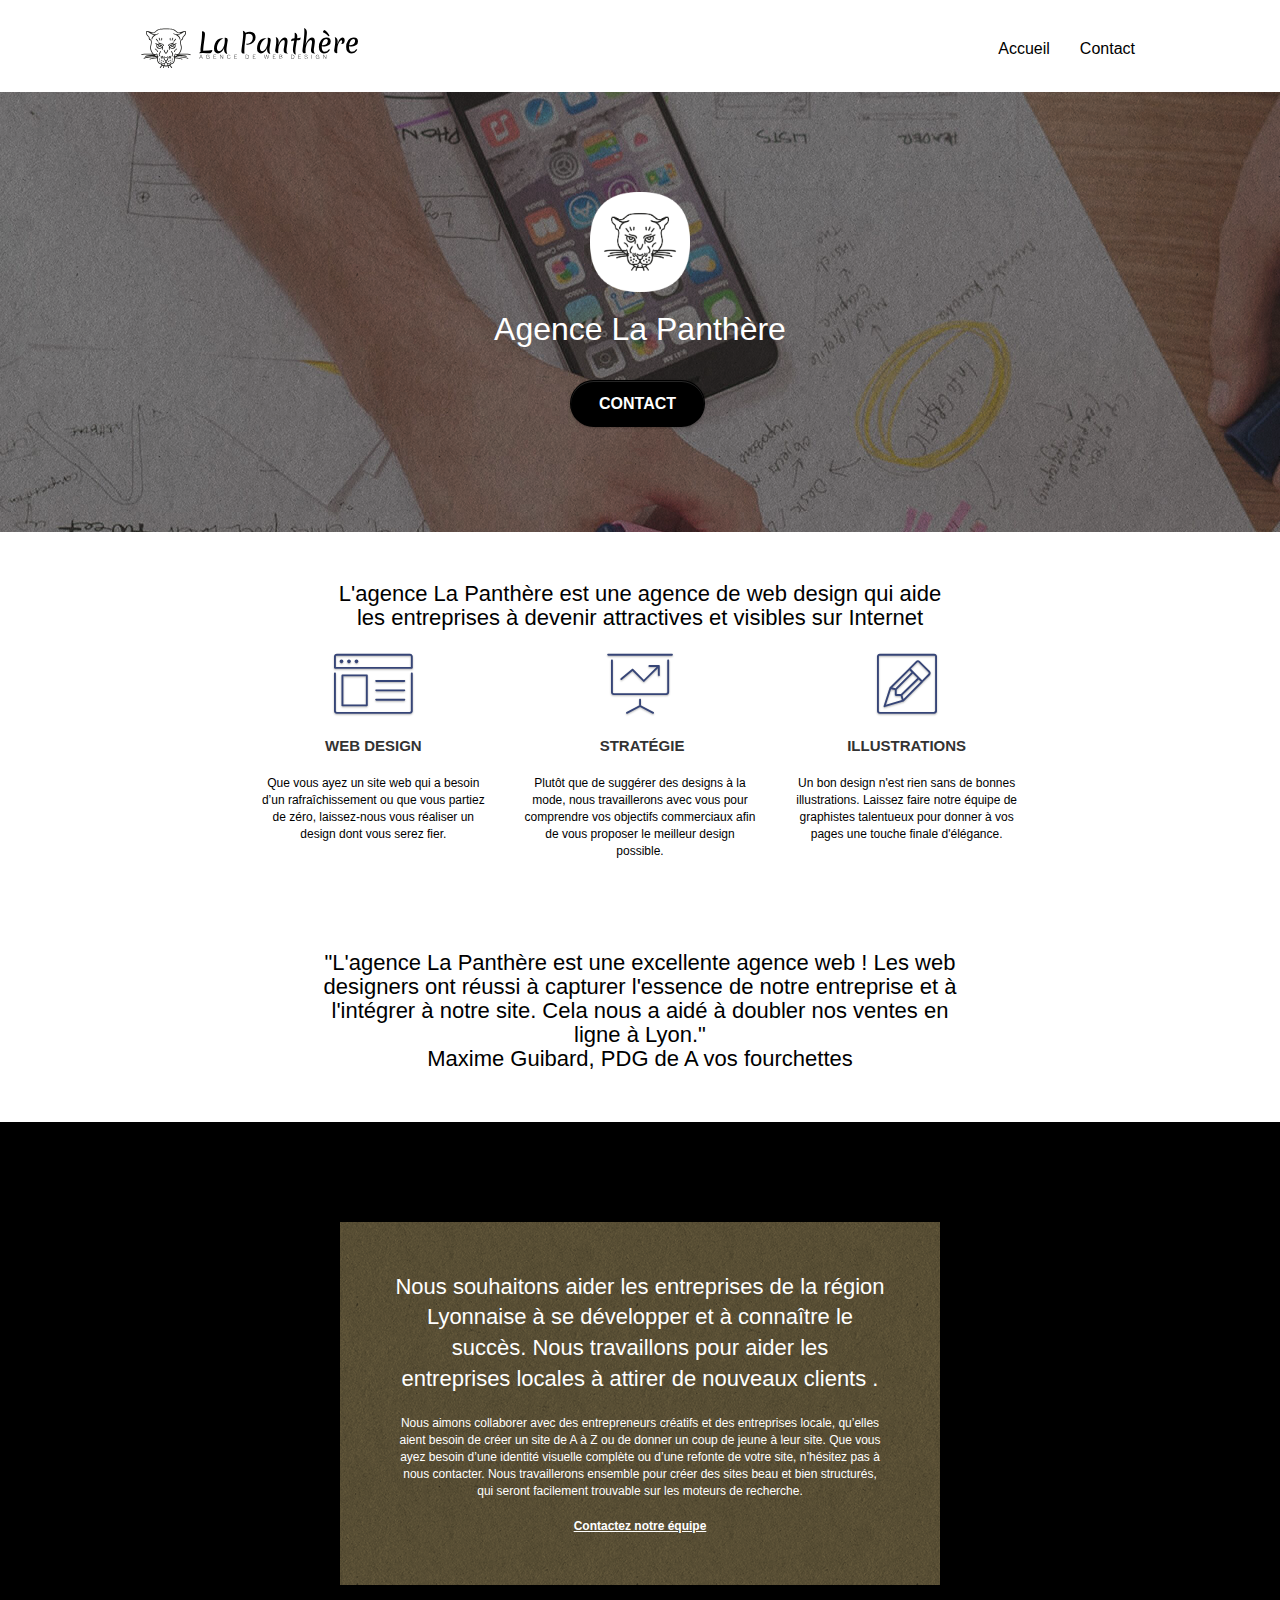
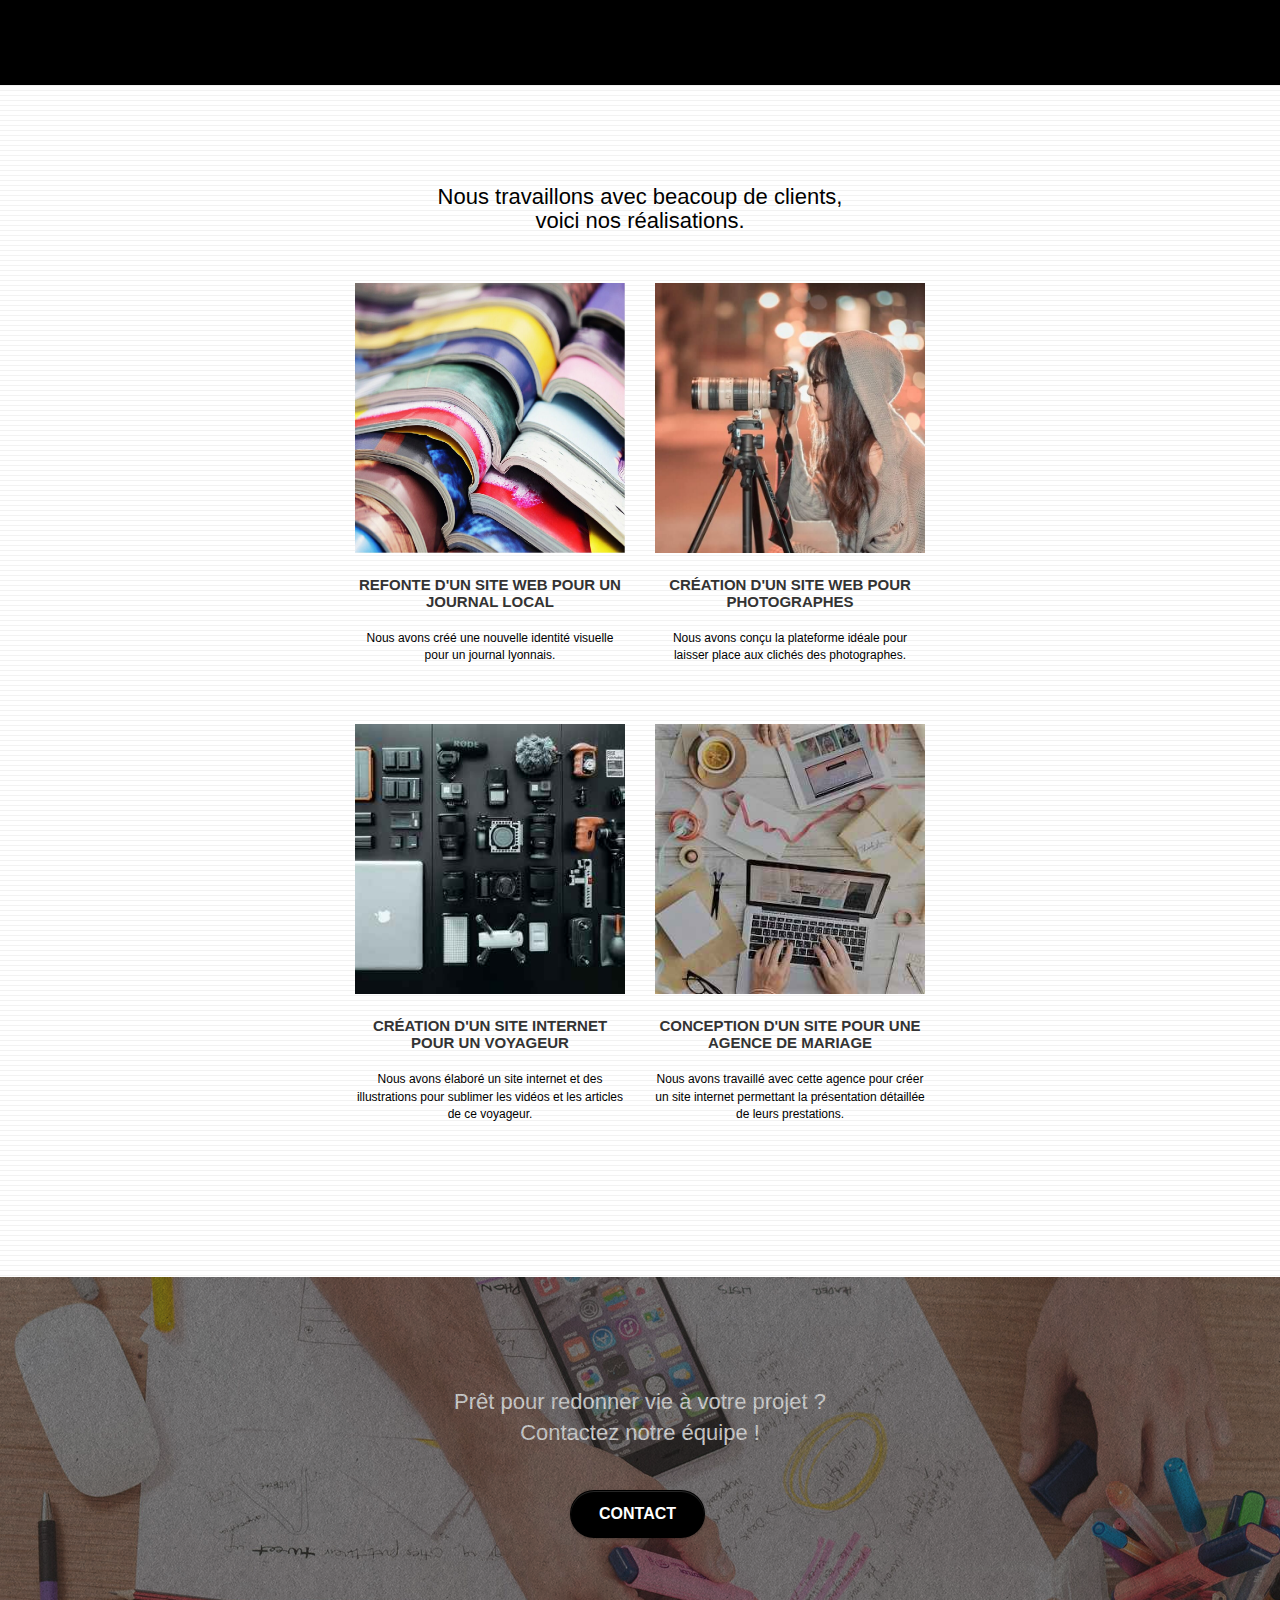
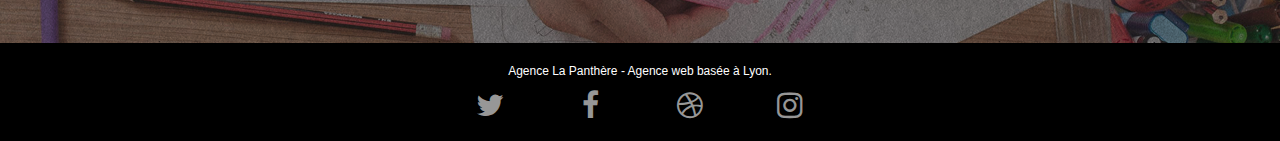
==== index.html @ aaa1455c "Modification - defer js" ====
<!doctype html>
<html lang="fr">
<head>
    <meta charset="utf-8">
    <meta name="description" content="Agence de web design destinée aux entreprises souhaitant améliorer leurs attractivités et visibilités sur internet">
    <meta name="viewport" content="width=device-width, initial-scale=1.0, viewport-fit=cover">
    <link rel="shortcut icon" type="image/png" href="favicon.jpg">
    
	<link rel="stylesheet" type="text/css" href="./css/bootstrap.css">
	<link rel="stylesheet" type="text/css" href="style.css">
	<link rel="stylesheet" type="text/css" href="./css/font-awesome.css">
	<link rel="stylesheet" type="text/css" href="./css/et-line.css">
	
    
	<script src="./js/jquery-2.1.0.js"></script>
	<script src="./js/bootstrap.js"></script>
	<script src="./js/blocs.js"></script>
	<script src="./js/jquery.touchSwipe.js" defer></script>
	<script src="./js/gmaps.js" defer></script>

    <title>La Panthère</title>

    
<!-- Analytics -->
 
<!-- Analytics END -->
    
</head>
<body>
<!-- Principal conteneur -->

    
<!-- bloc-0 -->
<header class="bloc bgc-white l-bloc" id="bloc-0">
	<div class="container bloc-sm">

		<nav class="navbar row">
			<div class="navbar-header">
				<a class="navbar-brand" href="index.html"><img src="img/agence-la-panthere-monochrome.svg" alt="Logo web design" height="40" /></a>
				<button id="nav-toggle" type="button" class="ui-navbar-toggle navbar-toggle" data-toggle="collapse" data-target=".navbar-1">
					<span class="sr-only">Toggle navigation</span>
					<span class="icon-bar"></span>
					<span class="icon-bar"></span>
					<span class="icon-bar"></span>
				</button>
			</div>
			<div class="collapse navbar-collapse navbar-1 special-dropdown-nav">
				<ul class="site-navigation nav navbar-nav">
					<li>
						<a href="index.html">Accueil</a>
					</li>
					<li>
					</li>
					<li>
						<a href="contact.html">Contact</a>
					</li>
				</ul>
			</div>
		</nav>
	</div>
</header>
<!-- bloc-0 END -->
<main>
<!-- bloc-1-presentation -->
<section class="bloc bgc-dark-slate-blue bg-banniere d-bloc bg-t-edge bloc-bg-texture texture-paper b-parallax" id="bloc-1-hero">
	<div class="container bloc-lg">
		<div class="row tight-width-whitespace">
			<div class="col-sm-12">
				<img src="img/img-compress/logo.png" class="center-block image-resize-mode" width="100" alt="Agence La Panthère, agence web, création logo, lyon" />
				<h1 class="text-center hero-bloc-text tc-white ">
					Agence La Panthère
				</h1>
				<div class="text-center">
					<a href="contact.html" class="btn btn-lg btn-clean btn-rd cta-hero btn-atomic-tangerine" id="cta-hero">Contact</a>
				</div>
			</div>
		</div>
	</div>
</section>
<!-- bloc-1-presentation END -->

<!-- bloc-2-services -->
<section class="bloc bgc-white l-bloc" id="bloc-2-services">
	<div class="container bloc-md">
		<div class="row">
			<div class="col-sm-12 text-center">
				<h2 class="h2--marge">L'agence La Panthère est une agence de web design qui aide<br>
									les entreprises à devenir attractives et visibles sur Internet</h2>
			</div>
		</div>
		<div class="row voffset-lg med-width-whitespace">
			<div class="col-sm-4">
				<div class="text-center">
					<span class="et-icon-browser sm-shadow icon-dark-slate-blue icons icon-lg"></span>
				</div>
				<h3 class="mg-md text-center">
					Web design
				</h3>
				<p class="text-center ">
					Que vous ayez un site web qui a besoin d&rsquo;un rafraîchissement ou que vous partiez de zéro, laissez-nous vous réaliser un design dont vous serez fier.
				</p>
			</div>
			<div class="col-sm-4">
				<div class="text-center">
					<span class="et-icon-presentation sm-shadow icon-dark-slate-blue icons icon-lg"></span>
				</div>
				<h3 class="mg-md text-center">
					&nbsp;Stratégie
				</h3>
				<p class="text-center ">
					Plutôt que de suggérer des designs à la mode, nous travaillerons avec vous pour comprendre vos objectifs commerciaux afin de vous proposer le meilleur design possible.<br>
				</p>
			</div>
			<div class="col-sm-4">
				<div class="text-center">
					<span class="et-icon-edit sm-shadow icon-dark-slate-blue icons icon-lg"></span>
				</div>
				<h3 class="mg-md text-center">
					Illustrations
				</h3>
				<p class="text-center ">
					Un bon design n'est rien sans de bonnes illustrations. Laissez faire notre équipe de graphistes talentueux pour donner à vos pages une touche finale d'élégance.
				</p>
			</div>
		</div>
		<div class="row voffset-lg voffset">
			<div class="col-xs-12 col-md-8 col-md-offset-2 text-center">
				<h2 class="h2--marge">"L'agence La Panthère est une excellente agence web ! Les web designers ont réussi à capturer l'essence de notre entreprise et à l'intégrer à notre site. Cela nous a aidé à doubler nos ventes en ligne à Lyon."<br><span class="span--color">Maxime Guibard, PDG de A vos fourchettes</span></h2>
			</div>
		</div>
	</div>
</section>
<!-- bloc-2-services END -->

<!-- bloc-3-what-i-do -->
<section class="bloc tc-white bgc-atomic-tangerine bg-presentation d-bloc bloc-bg-texture texture-paper b-parallax" id="bloc-3-what-i-do">
	<div class="container bloc-lg">
		<div class="row tight-width-whitespace black-background">
			<div class="col-sm-12">
				<h2 class="mg-md text-center tc-white">
					Nous souhaitons aider les entreprises de la région Lyonnaise à se développer et à connaître le succès. Nous travaillons pour aider les entreprises locales à attirer de nouveaux clients .<br>
				</h2>
				<p class="text-center white">
					Nous aimons collaborer avec des entrepreneurs créatifs et des entreprises locale, qu’elles aient besoin de créer un site de A à Z ou de donner un coup de jeune à leur site. Que vous ayez besoin d’une identité visuelle complète ou d’une refonte de votre site, n’hésitez pas à nous contacter. Nous travaillerons ensemble pour créer des sites beau et bien structurés, qui seront facilement trouvable sur les moteurs de recherche. <br><br><a class="ltc-white bold-link" href="contact.html">Contactez notre équipe</a><br>
				</p>
			</div>
		</div>
	</div>
</section>
<!-- bloc-3-what-i-do END -->

<!-- bloc-4-portfolio -->
<section class="bloc bgc-white bg-lines-h2-bg bg-repeat l-bloc" id="bloc-4-portfolio">
	<div class="container bloc-lg">
		<div class="row">
			<div class="col-sm-12 text-center">
				<h2 class="h2--marge">Nous travaillons avec beacoup de clients,<br> voici nos réalisations.</h2>
			</div>
		</div>
		<div class="row tight-width-whitespace portfolio-row">
			<div class="col-sm-6">
				<a href="#" data-lightbox="img/img-compress/1.jpg" data-gallery-id="gallery-1" data-caption="Refonte d'un site web pour un journal local" data-frame="snapshot-lb"><img src="img/img-compress/1.jpg" alt="refonte site web journal" class="img-responsive portfolio-thumb" /></a>
				<h3 class="mg-md text-center">
					Refonte d'un site web pour un journal local
				</h3>
				<p class="text-center">
					Nous avons créé une nouvelle identité visuelle pour un journal lyonnais.
				</p>
			</div>
			<div class="col-sm-6">
				<a href="#" data-lightbox="img/img-compress/2.jpg" data-gallery-id="gallery-1" data-caption="Création d'un site web pour photographes" data-frame="snapshot-lb"><img src="img/img-compress/2.jpg" class="img-responsive portfolio-thumb" alt="Création d'un site web pour photographes" /></a>
				<h3 class="mg-md text-center">
					Création d'un site web pour photographes
				</h3>
				<p class="text-center">
					Nous avons conçu la plateforme idéale pour laisser place aux clichés des photographes.
				</p>
			</div>
		</div>
		<div class="row tight-width-whitespace portfolio-row">
			<div class="col-sm-6">
				<a href="#" data-lightbox="img/img-compress/3.jpg" data-gallery-id="gallery-1" data-caption="Création d'un site internet pour un voyageur" data-frame="snapshot-lb"><img src="img/img-compress/3.jpg" class="img-responsive portfolio-thumb" alt="Création d'un site web pour voyageur"/></a>
				<h3 class="mg-md text-center">
					Création d'un site internet pour un voyageur
				</h3>
				<p class="text-center">
					Nous avons élaboré un site internet et des illustrations pour sublimer les vidéos et les articles de ce voyageur.
				</p>
			</div>
			<div class="col-sm-6">
				<a href="#" data-lightbox="img/img-compress/4.jpg" data-gallery-id="gallery-1" data-caption="Conception d'un site pour une agence de mariage" data-frame="snapshot-lb"><img src="img/img-compress/4.jpg" class="img-responsive portfolio-thumb" alt="Création d'un site web pour agence de mariage" /></a>
				<h3 class="mg-md text-center">
					Conception d'un site pour une agence de mariage
				</h3>
				<p class="text-center">
					Nous avons travaillé avec cette agence pour créer un site internet permettant la présentation détaillée de leurs prestations.
				</p>
			</div>
		</div>
	</div>
</section>
<!-- bloc-4-portfolio END -->

<!-- bloc-5-cta -->
<section class="bloc bgc-dark-slate-blue bg-banniere d-bloc bloc-bg-texture texture-paper" id="bloc-5-cta">
	<div class="container bloc-lg">
		<div class="row">
			<h2 class="mg-md text-center tc-white">
				Prêt pour redonner vie à votre projet ?<br>Contactez notre équipe !
			</h2>
			<div class="col-sm-12 text-center">
				<a href="contact.html" class="btn btn-atomic-tangerine btn-clean btn-rd btn-lg cta-hero">Contact</a>
			</div>
		</div>
	</div>
</section>
<!-- bloc-5-cta END -->
</main>
<!-- Footer - bloc-8 -->
<footer class="bloc bgc-atomic-tangerine d-bloc" id="bloc-8">
	<div class="container bloc-sm">
		<div class="row">
			<div class="col-sm-12">
				<p class="text-center white">
					Agence La Panthère - Agence web basée à Lyon.<br>
				</p>
				<div class="row row-no-gutters social">
					<div class="col-sm-3">
						<div class="text-center">
							<a class="social" href="index.html" title="Lien Twitter"><span class="fa fa-twitter icon-md"></span></a>
						</div>
					</div>
					<div class="col-sm-3">
						<div class="text-center">
							<a class="social" href="index.html" title="Lien Facebook"><span class="fa fa-facebook icon-md"></span></a>
						</div>
					</div>
					<div class="col-sm-3">
						<div class="text-center">
							<a class="social" href="index.html" title="Lien Sport"><span class="fa fa-dribbble icon-md"></span></a>
						</div>
					</div>
					<div class="col-sm-3">
						<div class="text-center">
							<a class="social" href="index.html" title="Lien Instagram"><span class="fa fa-instagram icon-md"></span></a>
						</div>
					</div>
				</div>
			</div>
		</div>
	</div>
</footer>
<!-- Footer - bloc-8 END -->


<!-- Principal conteneur END -->
    

</body>
</html>
---- style.css ----
body {
    margin: 0;
    padding: 0;
    background: #FFF;
    overflow-x: hidden;
    -webkit-font-smoothing: antialiased;
    -moz-osx-font-smoothing: grayscale;
}

a,
button {
    transition: all .3s ease-in-out;
    outline: none!important;
}

a:hover {
    text-decoration: none;
    cursor: pointer;
}

#page-loading-blocs-notifaction {
    position: fixed;
    top: 0;
    bottom: 0;
    width: 100%;
    z-index: 100000;
    background: #FFFFFF url("img/pageload-spinner.gif") no-repeat center center;
}

.bloc {
    width: 100%;
    clear: both;
    background: 50% 50% no-repeat;
    padding: 0 50px;
    -webkit-background-size: cover;
    -moz-background-size: cover;
    -o-background-size: cover;
    background-size: cover;
    position: relative;
}

.bloc .container {
    padding-left: 0;
    padding-right: 0;
}

.bloc-lg {
    padding: 100px 50px;
}

.bloc-md {
    padding: 50px;
}

.bloc-sm {
    padding: 20px 50px;
}

.bg-center,
.bg-l-edge,
.bg-r-edge,
.bg-t-edge,
.bg-b-edge,
.bg-tl-edge,
.bg-bl-edge,
.bg-tr-edge,
.bg-br-edge,
.bg-repeat {
    -webkit-background-size: auto!important;
    -moz-background-size: auto!important;
    -o-background-size: auto!important;
    background-size: auto!important;
}

.bg-repeat {
    background: repeat;
}

.bg-t-edge {
    background: top no-repeat;
}

.bloc-bg-texture::before {
    content: "";
    background-size: 2px 2px;
    position: absolute;
    top: 0;
    bottom: 0;
    left: 0;
    right: 0;
}

.texture-paper::before {
    background: url("img/texture-paper.png");
    background-size: 280px 280px;
}

.b-parallax {
    background-attachment: fixed;
}

.d-bloc {
    color: rgba(255, 255, 255, .7);
}

.d-bloc button:hover {
    color: rgba(255, 255, 255, .9);
}

.d-bloc .icon-round,
.d-bloc .icon-square,
.d-bloc .icon-rounded,
.d-bloc .icon-semi-rounded-a,
.d-bloc .icon-semi-rounded-b {
    border-color: rgba(255, 255, 255, .9);
}

.d-bloc .divider-h span {
    border-color: rgba(255, 255, 255, .2);
}

.d-bloc .a-btn,
.d-bloc .navbar a,
.d-bloc .navbar-brand,
.d-bloc a .icon-sm,
.d-bloc a .icon-md,
.d-bloc a .icon-lg,
.d-bloc a .icon-xl,
.d-bloc h1 a,
.d-bloc h2 a,
.d-bloc h3 a,
.d-bloc h4 a,
.d-bloc h5 a,
.d-bloc h6 a,
.d-bloc p a {
    color: rgba(255, 255, 255, .6);
}

.d-bloc .a-btn:hover,
.d-bloc .navbar a:hover,
.d-bloc .navbar-brand:hover,
.d-bloc a:hover .icon-sm,
.d-bloc a:hover .icon-md,
.d-bloc a:hover .icon-lg,
.d-bloc a:hover .icon-xl,
.d-bloc h1 a:hover,
.d-bloc h2 a:hover,
.d-bloc h3 a:hover,
.d-bloc h4 a:hover,
.d-bloc h5 a:hover,
.d-bloc h6 a:hover,
.d-bloc p a:hover {
    color: rgba(255, 255, 255, 1);
}

.d-bloc .navbar-toggle .icon-bar {
    background: rgba(255, 255, 255, 1);
}

.d-bloc .btn-wire,
.d-bloc .btn-wire:hover {
    color: rgba(255, 255, 255, 1);
    border-color: rgba(255, 255, 255, 1);
}

.d-bloc .panel {
    color: rgba(0, 0, 0, .5);
}

.d-bloc .panel button:hover {
    color: rgba(0, 0, 0, .7);
}

.d-bloc .panel icon {
    border-color: rgba(0, 0, 0, .7);
}

.d-bloc .panel .divider-h span {
    border-color: rgba(0, 0, 0, .1);
}

.d-bloc .panel .a-btn {
    color: rgba(0, 0, 0, .6);
}

.d-bloc .panel .a-btn:hover {
    color: rgba(0, 0, 0, 1);
}

.d-bloc .panel .btn-wire,
.d-bloc .panel .btn-wire:hover {
    color: rgba(0, 0, 0, .7);
    border-color: rgba(0, 0, 0, .3);
}

.d-bloc .panel,
.l-bloc {
    color: rgba(0, 0, 0, .5);
}

.d-bloc .panel button:hover,
.l-bloc button:hover {
    color: rgba(0, 0, 0, .7);
}

.l-bloc .icon-round,
.l-bloc .icon-square,
.l-bloc .icon-rounded,
.l-bloc .icon-semi-rounded-a,
.l-bloc .icon-semi-rounded-b {
    border-color: rgba(0, 0, 0, .7);
}

.d-bloc .panel .divider-h span,
.l-bloc .divider-h span {
    border-color: rgba(0, 0, 0, .1);
}

.d-bloc .panel .a-btn,
.l-bloc .a-btn,
.l-bloc .navbar a,
.l-bloc .navbar-brand,
.l-bloc a .icon-sm,
.l-bloc a .icon-md,
.l-bloc a .icon-lg,
.l-bloc a .icon-xl,
.l-bloc h1 a,
.l-bloc h2 a,
.l-bloc h3 a,
.l-bloc h4 a,
.l-bloc h5 a,
.l-bloc h6 a,
.l-bloc p a {
    color: rgba(0, 0, 0, .6);
}

.d-bloc .panel .a-btn:hover,
.l-bloc .a-btn:hover,
.l-bloc .navbar a:hover,
.l-bloc .navbar-brand:hover,
.l-bloc a:hover .icon-sm,
.l-bloc a:hover .icon-md,
.l-bloc a:hover .icon-lg,
.l-bloc a:hover .icon-xl,
.l-bloc h1 a:hover,
.l-bloc h2 a:hover,
.l-bloc h3 a:hover,
.l-bloc h4 a:hover,
.l-bloc h5 a:hover,
.l-bloc h6 a:hover,
.l-bloc p a:hover {
    color: rgba(0, 0, 0, 1);
}

.l-bloc .navbar-toggle .icon-bar {
    color: rgba(0, 0, 0, .6);
}

.d-bloc .panel .btn-wire,
.d-bloc .panel .btn-wire:hover,
.l-bloc .btn-wire,
.l-bloc .btn-wire:hover {
    color: rgba(0, 0, 0, .7);
    border-color: rgba(0, 0, 0, .3);
}

.voffset {
    margin-top: 30px;
}

.voffset-lg {
    margin-top: 80px;
}

.row-no-gutters {
    margin-right: 0;
    margin-left: 0;
}

.row.row-no-gutters > [class^="col-"],
.row.row-no-gutters > [class*=" col-"] {
    padding-right: 0;
    padding-left: 0;
}

#bloc-1-hero h1 {
    font-size: 32px;
}

.navbar {
    margin-bottom: 0;
    z-index: 1;
}

.navbar-brand {
    height: auto;
    padding: 3px 15px;
    font-size: 25px;
    font-weight: normal;
    font-weight: 600;
    line-height: 44px;
}

.navbar-brand img {
    max-height: 200px;
    margin: 0 5px 0 0;
    display: inline;
}

.navbar-brand img[src$=svg] {
    min-width: 100px;
}

.nav-center .navbar-brand img {
    margin: 0;
}

.navbar .nav {
    padding-top: 2px;
    margin-right: -16px;
    float: right;
    z-index: 1;
}

.nav > li {
    float: left;
    margin-top: 4px;
    font-size: 16px;
}

.navbar-nav .open .dropdown-menu > li > a {
    text-align: inherit;
}

.nav > li a:hover,
.nav > li a:focus {
    background: transparent;
}

.navbar-toggle {
    margin: 10px 10px 0 0;
    border: 0px;
}

.navbar-toggle:hover {
    background: transparent!important;
}

.navbar-toggle .icon-bar {
    background-color: rgba(0, 0, 0, .5);
    width: 26px;
}

.nav-invert .navbar .nav {
    float: left;
}

.nav-invert .navbar-header,
.nav-invert .navbar-brand {
    float: right;
    position: relative;
    z-index: 2;
}

@media (min-width: 768px) {
    .site-navigation {
        position: absolute;
        top: 50%;
        right: 20px;
        transform: translate(0, -50%);
        -webkit-transform: translateY(-50%);
    }
    .nav > li .dropdown-menu a,
    .nav > li .dropdown-menu a:hover {
        color: #484848;
    }
    .nav-invert .site-navigation {
        left: 0;
        right: 0;
    }
    .nav-center {
        text-align: center;
    }
    .nav-center .navbar-header {
        width: 100%;
    }
    .nav-center .navbar-header,
    .nav-center .navbar-brand,
    .nav-center .nav > li {
        float: none;
        display: inline-block;
    }
    .nav-center .site-navigation {
        position: relative;
        width: 100%;
        right: 0;
        margin-right: 0px;
        margin-top: 20px;
    }
    .nav-center.mini-nav .navbar-toggle {
        float: none;
        margin: 10px auto 0;
    }
}

.nav > li > .dropdown a {
    background: none!important;
    display: block;
    padding: 14px 15px;
}

nav .caret {
    margin: 0 5px;
}

.dropdown-menu .dropdown-menu {
    top: -8px;
    left: 100%;
}

.dropdown-menu .dropmenu-flow-right {
    top: 100%;
    left: 0;
    margin-left: -1px;
    border-top-left-radius: 0;
    border-top-right-radius: 0;
}

.dropdown-menu .dropdown span {
    border: 4px solid black;
    border-top-color: transparent;
    border-right-color: transparent;
    border-bottom-color: transparent;
    margin: 6px -5px 0 0!important;
    float: right;
}

.mg-md {
    margin-top: 10px;
    margin-bottom: 20px;
}

.mg-lg {
    margin-top: 10px;
    margin-bottom: 40px;
}

.btn {
    margin: 0 5px 5px 0;
}

.btn.pull-right {
    margin: 0 0 5px 5px;
}

.btn-d,
.btn-d:hover,
.btn-d:focus {
    color: #FFF;
    background: rgba(0, 0, 0, .3);
}

button {
    outline: none!important;
}

.btn-rd {
    border-radius: 40px;
}

.btn-clean {
    border: 1px solid rgba(0, 0, 0, .08);
    border-bottom-color: rgba(0, 0, 0, .1);
    text-shadow: 0 1px 0 rgba(0, 0, 1, .1);
    box-shadow: 0 1px 3px rgba(0, 0, 1, .25), inset 0 1px 0 0 rgba(255, 255, 255, .15);
}

.icon-md {
    font-size: 30px!important;
}

.icon-lg {
    font-size: 60px!important;
}

.sm-shadow {
    text-shadow: 0 1px 2px rgba(0, 0, 0, .3);
}

.panel-sq,
.panel-sq .panel-heading,
.panel-sq .panel-footer {
    border-radius: 0;
}

.panel-rd {
    border-radius: 30px;
}

.panel-rd .panel-heading {
    border-radius: 29px 29px 0 0;
}

.panel-rd .panel-footer {
    border-radius: 0 0 29px 29px;
}

.form-control {
    border-color: rgba(0, 0, 0, .1);
    box-shadow: none;
}

.scrollToTop {
    width: 40px;
    height: 40px;
    position: fixed;
    bottom: 20px;
    right: 20px;
    opacity: 0;
    z-index: 500;
    transition: all .3s ease-in-out;
}

.scrollToTop span {
    margin-top: 6px;
}

.showScrollTop {
    font-size: 14px;
    opacity: 1;
}

a[data-lightbox] {
    position: relative;
    display: block;
    text-align: center;
}

a[data-lightbox]:hover::before {
    content: "+";
    font-family: "HelveticaNeue-Light", "Helvetica Neue Light", "Helvetica Neue", Helvetica, Arial;
    font-size: 32px;
    width: 50px;
    height: 50px;
    margin-left: -25px;
    border-radius: 50%;
    background: rgba(0, 0, 0, .6);
    color: #FFF;
    font-weight: 100;
    z-index: 1;
    position: absolute;
    top: 50%;
    transform: translateY(-50%);
    -webkit-transform: translateY(-50%);
}

a[data-lightbox]:hover img {
    opacity: 0.6;
    -webkit-animation-fill-mode: none;
    animation-fill-mode: none;
}

#lightbox-modal {
    display: flex;
    align-items: center;
}

#lightbox-modal .modal-dialog {
    width: 90%;
    max-width: 900px;
    margin: 0 auto 0;
}

#lightbox-modal .modal-dialog img {
    max-height: 90vh;
    margin: 0 auto;
}

.lightbox-caption {
    padding: 20px;
    color: #FFF;
    background: rgba(0, 0, 0, .5);
    position: absolute;
    left: 15px;
    right: 15px;
    bottom: 5px;
}

.close-lightbox {
    color: #FFF;
    font-size: 30px;
    position: absolute;
    top: 20px;
    right: 20px;
    z-index: 20;
    background: rgba(0, 0, 0, .5);
    border: none;
    line-height: 30px;
    padding: 0 9px 5px;
    opacity: 0.3;
}

.close-lightbox:hover,
.next-lightbox:hover,
.prev-lightbox:hover {
    opacity: 1.0;
    color: #FFF;
}

.next-lightbox,
.prev-lightbox {
    font-size: 20px;
    color: rgba(255, 255, 255, .9);
    background: rgba(0, 0, 0, .5);
    transition: all .2s ease-in-out;
    position: absolute;
    top: 45%;
    z-index: 1;
    opacity: 0.4;
}

.next-lightbox {
    padding: 6px 8px 1px 13px;
    right: 25px;
}

.prev-lightbox {
    padding: 6px 13px 1px 10px;
    left: 25px;
}

.snapshot-lb .modal-body {
    padding-bottom: 45px;
}

.snapshot-lb .lightbox-caption {
    padding: 0;
    color: rgba(0, 0, 0, .5);
    background: none;
}

h1,
h2,
h3,
h4,
h5,
h6,
p,
label,
.btn,
a {
    font-family: "helvetica";
    font-weight: 400;
    color: black !important;
}

.container {
    max-width: 1000px;
}

.hero-bloc-text {
    font-size: 38px;
}

.hero-bloc-text-sub {
    font-size: 36px;
}

.statement-bloc-text {
    line-height: 26px;
    font-style: italic;
    font-size: 20px;
    text-align: center;
    font-weight: lighter;
    max-width: 520px;
    margin: auto auto auto auto;
}

p {
    font-size: 12px;
}

.tight-width-whitespace {
    max-width: 600px;
    margin: auto auto auto auto;
}

.h1 {
    font-size: 20px;
    font-family: "Open Sans";
}

.cta-hero {
    margin-top: 22px;
    color: #FFFFFF!important;
    text-transform: uppercase;
    padding: 12px 28px 12px 28px;
    font-size: 16px;
    font-weight: 700;
}

.social{
    max-width: 400px;
    margin: auto auto auto auto;

}
h2 {
    font-size: 22px;
    line-height: 1.4em;
}

h3 {
    font-size: 15px;
    text-transform: uppercase;
    font-weight: 700;
    color: #333333!important;
}

.med-width-whitespace {
    max-width: 800px;
    margin: auto auto auto auto;
    box-shadow: 0px 0px 0px #000000;
}

h1 {
    color: #333333!important;
}

h4 {
    color: #333333!important;
}

.icons {
    margin-bottom: 14px;
    margin-top: 24px;
}

.white {
    color: #FFFFFF!important;
}

.portfolio-thumb {
    margin-bottom: 24px;
    width: 100%;
}

.portfolio-row {
    margin-bottom: 44px;
    margin-top: 50px;
}

.avatar {
    box-shadow: 0px 4px 9px rgba(0, 0, 0, 0.3);
}

.black-background {
    background-color: rgba(165, 147, 99, 0.7);
    padding: 40px 40px 40px 40px;
}

.bold-link {
    font-weight: 900;
    text-decoration: underline!important;
}

.bgc-white {
    background-color: #FFFFFF;
}

.bgc-dark-slate-blue {
    background-color: #364577;
}

.bgc-atomic-tangerine {
    background-color: #000000;
}

.tc-white {
    color: #FFFFFF !important;
}

.btn-atomic-tangerine {
    background: #000000;
    color: #FFFFFF!important;
}

.btn-atomic-tangerine:hover {
    background: #444444!important;
    color: #FFFFFF!important;
}

.ltc-white {
    color: #FFFFFF!important;
}

.ltc-white:hover {
    color: #cccccc!important;
}

.ltc-atomic-tangerine {
    color: #F3976C!important;
}

.ltc-atomic-tangerine:hover {
    color: #c27956!important;
}

.icon-dark-slate-blue {
    color: #364577!important;
    border-color: #364577!important;
}

.bg-dots-bg {
    background-image: url("img/img-compress/dots-bg.png");
}

.bg-lines-h2-bg {
    background-image: url("img/img-compress/lines-h2-bg.png");
}

.bg-banniere {
    background-image: url("img/img-compress/agence-la-panthere.jpg");
}

.bg-presentation {
    background-image: url("img/img-compress/image-de-presentation.jpg");
}
/*modif*/
.h2--marge{
    
    margin: auto;
    line-height: 1.1em;
}
.keywords-white{
    color:#cccccc;
    font-size:1px;
}
.keywords-orange{
    color:#F3976C;
}

@media (max-width: 1024px) {
    .bloc {
        padding-left: 20px;
        padding-right: 20px;
    }
    .bloc.full-width-bloc,
    .bloc-tile-2.full-width-bloc .container,
    .bloc-tile-3.full-width-bloc .container,
    .bloc-tile-4.full-width-bloc .container {
        padding-left: 0;
        padding-right: 0;
    }
}

@media (max-width: 992px) and (min-width: 768px) {
    .navbar .nav {
        max-width: 80%
    }
    .nav-center.navbar .nav {
        max-width: 100%
    }
}

@media only screen and (min-device-width: 768px) and (max-device-width: 1024px) and (orientation: landscape) {
    .b-parallax {
        background-attachment: scroll;
    }
}

@media only screen and (min-device-width: 1024px) and (max-device-width: 1366px) and (-webkit-min-device-pixel-ratio: 1.5) {
    .b-parallax {
        background-attachment: scroll;
    }
}

@media (max-width: 991px) {
    .container {
        width: 100%;
    }
    .b-parallax {
        background-attachment: scroll;
    }
    header,footer,main,
    #hero-bloc {
        overflow-x: hidden;
        position: relative;
    }
    .bloc {
        padding-left: constant(safe-area-inset-left);
        padding-right: constant(safe-area-inset-right);
    }
    .bloc-group,
    .bloc-group .bloc {
        display: block;
        width: 100%;
    }
    .bloc-fill-screen .fill-bloc-top-edge,
    .bloc-fill-screen .fill-bloc-bottom-edge {
        padding: 0 20px;
        padding-left: constant(safe-area-inset-left);
        padding-right: constant(safe-area-inset-right);
    }
}

@media (max-width: 767px) {
    header,footer,main {
        overflow-x: hidden;
        position: relative;
    }
    h1,
    h2,
    h3,
    h4,
    h5,
    h6,
    p,
    #disqus_thread {
        padding-left: 10px!important;
        padding-right: 10px!important;
    }
    .b-parallax {
        background-attachment: scroll;
    }
    .navbar .nav {
        padding-top: 0;
        border-top: 1px solid rgba(0, 0, 0, .2);
        float: none!important;
    }
    .navbar.row {
        margin-left: 0;
        margin-right: 0;
    }
    .site-navigation {
        position: inherit;
        transform: none;
        -webkit-transform: none;
        -ms-transform: none;
    }
    .nav > li {
        margin-top: 0;
        border-bottom: 1px solid rgba(0, 0, 0, .1);
        background: rgba(0, 0, 0, .05);
        text-align: left;
        padding-left: 15px;
        width: 100%;
    }
    .nav > li:hover {
        background: rgba(0, 0, 0, .08);
    }
    .dropdown .dropdown a .caret {
        float: none;
        margin: 5px 0 0 10px!important;
        border: 4px solid black;
        border-bottom-color: transparent;
        border-right-color: transparent;
        border-left-color: transparent;
    }
    #hero-bloc .navbar .nav {
        background: rgba(0, 0, 0, .8);
    }
    #hero-bloc .navbar .nav a {
        color: rgba(255, 255, 255, .6);
    }
    .hero {
        padding: 50px 0;
    }
    .hero-nav {
        left: -1px;
        right: -1px;
    }
    .navbar-collapse {
        padding: 0;
        overflow-x: hidden;
        -webkit-box-shadow: none;
        box-shadow: none;
    }
    .navbar-brand img {
        max-height: 40px;
        width: auto;
    }
    .nav-invert .navbar-header {
        float: none;
        width: 100%;
    }
    .nav-invert .navbar-toggle {
        float: left;
        margin-left: 10px;
    }
    .bloc {
        padding-left: 0;
        padding-right: 0;
    }
    .bloc-xxl,
    .bloc-xl,
    .bloc-lg {
        padding: 40px 0;
    }
    .bloc-sm,
    .bloc-md {
        padding-left: 0;
        padding-right: 0;
    }
    .bloc-tile-2 .container,
    .bloc-tile-3 .container,
    .bloc-tile-4 .container,
    .bloc-fill-screen .fill-bloc-top-edge,
    .bloc-fill-screen .fill-bloc-bottom-edge {
        padding-left: 0;
        padding-right: 0;
    }
    .a-block {
        padding: 0 10px;
    }
    .btn-dwn {
        display: none;
    }
    .voffset {
        margin-top: 5px;
    }
    .voffset-md {
        margin-top: 20px;
    }
    .voffset-lg {
        margin-top: 30px;
    }
    form {
        padding: 5px;
    }
    .close-lightbox {
        display: inline-block;
    }
    .blocsapp-device-iphone5 {
        background-size: 216px 425px;
        padding-top: 60px;
        width: 216px;
        height: 425px;
    }
    .blocsapp-device-iphone5 img {
        width: 180px;
        height: 320px;
    }
    .h2--marge{
        margin-left: 10%;
        margin-right: 10%;
    }
}

@media (max-width: 400px) {
    .bloc {
        padding-left: 0;
        padding-right: 0;
    }
}

@media (max-width: 767px) {
    .bloc-mob-center-text {
        text-align: center;
    }
    .h2--marge{
        margin-left: 2.5%;
        margin-right: 2.5%;
    }
}
---- css/et-line.css ----
@font-face {
    font-family: et-line;
    src: url(../fonts/et-line.eot);
    src: url(../fonts/et-line.eot?#iefix) format('embedded-opentype'), url(../fonts/et-line.woff) format('woff'), url(../fonts/et-line.ttf) format('truetype'), url(../fonts/et-line.svg#et-line) format('svg');
    font-weight: 400;
    font-style: normal
}

.et-icon-adjustments,
.et-icon-alarmclock,
.et-icon-anchor,
.et-icon-aperture,
.et-icon-attachment,
.et-icon-bargraph,
.et-icon-basket,
.et-icon-beaker,
.et-icon-bike,
.et-icon-book-open,
.et-icon-briefcase,
.et-icon-browser,
.et-icon-calendar,
.et-icon-camera,
.et-icon-caution,
.et-icon-chat,
.et-icon-circle-compass,
.et-icon-clipboard,
.et-icon-clock,
.et-icon-cloud,
.et-icon-compass,
.et-icon-desktop,
.et-icon-dial,
.et-icon-document,
.et-icon-documents,
.et-icon-download,
.et-icon-dribbble,
.et-icon-edit,
.et-icon-envelope,
.et-icon-expand,
.et-icon-facebook,
.et-icon-flag,
.et-icon-focus,
.et-icon-gears,
.et-icon-genius,
.et-icon-gift,
.et-icon-global,
.et-icon-globe,
.et-icon-googleplus,
.et-icon-grid,
.et-icon-happy,
.et-icon-hazardous,
.et-icon-heart,
.et-icon-hotairballoon,
.et-icon-hourglass,
.et-icon-key,
.et-icon-laptop,
.et-icon-layers,
.et-icon-lifesaver,
.et-icon-lightbulb,
.et-icon-linegraph,
.et-icon-linkedin,
.et-icon-lock,
.et-icon-magnifying-glass,
.et-icon-map,
.et-icon-map-pin,
.et-icon-megaphone,
.et-icon-mic,
.et-icon-mobile,
.et-icon-newspaper,
.et-icon-notebook,
.et-icon-paintbrush,
.et-icon-paperclip,
.et-icon-pencil,
.et-icon-phone,
.et-icon-picture,
.et-icon-pictures,
.et-icon-piechart,
.et-icon-presentation,
.et-icon-pricetags,
.et-icon-printer,
.et-icon-profile-female,
.et-icon-profile-male,
.et-icon-puzzle,
.et-icon-quote,
.et-icon-recycle,
.et-icon-refresh,
.et-icon-ribbon,
.et-icon-rss,
.et-icon-sad,
.et-icon-scissors,
.et-icon-scope,
.et-icon-search,
.et-icon-shield,
.et-icon-speedometer,
.et-icon-strategy,
.et-icon-streetsign,
.et-icon-tablet,
.et-icon-target,
.et-icon-telescope,
.et-icon-toolbox,
.et-icon-tools,
.et-icon-tools-2,
.et-icon-trophy,
.et-icon-tumblr,
.et-icon-twitter,
.et-icon-upload,
.et-icon-video,
.et-icon-wallet,
.et-icon-wine {
    font-family: et-line;
    speak: none;
    font-style: normal;
    font-weight: 400;
    font-variant: normal;
    text-transform: none;
    line-height: 1;
    -webkit-font-smoothing: antialiased;
    -moz-osx-font-smoothing: grayscale;
    display: inline-block
}

.et-icon-mobile:before {
    content: "\e000"
}

.et-icon-laptop:before {
    content: "\e001"
}

.et-icon-desktop:before {
    content: "\e002"
}

.et-icon-tablet:before {
    content: "\e003"
}

.et-icon-phone:before {
    content: "\e004"
}

.et-icon-document:before {
    content: "\e005"
}

.et-icon-documents:before {
    content: "\e006"
}

.et-icon-search:before {
    content: "\e007"
}

.et-icon-clipboard:before {
    content: "\e008"
}

.et-icon-newspaper:before {
    content: "\e009"
}

.et-icon-notebook:before {
    content: "\e00a"
}

.et-icon-book-open:before {
    content: "\e00b"
}

.et-icon-browser:before {
    content: "\e00c"
}

.et-icon-calendar:before {
    content: "\e00d"
}

.et-icon-presentation:before {
    content: "\e00e"
}

.et-icon-picture:before {
    content: "\e00f"
}

.et-icon-pictures:before {
    content: "\e010"
}

.et-icon-video:before {
    content: "\e011"
}

.et-icon-camera:before {
    content: "\e012"
}

.et-icon-printer:before {
    content: "\e013"
}

.et-icon-toolbox:before {
    content: "\e014"
}

.et-icon-briefcase:before {
    content: "\e015"
}

.et-icon-wallet:before {
    content: "\e016"
}

.et-icon-gift:before {
    content: "\e017"
}

.et-icon-bargraph:before {
    content: "\e018"
}

.et-icon-grid:before {
    content: "\e019"
}

.et-icon-expand:before {
    content: "\e01a"
}

.et-icon-focus:before {
    content: "\e01b"
}

.et-icon-edit:before {
    content: "\e01c"
}

.et-icon-adjustments:before {
    content: "\e01d"
}

.et-icon-ribbon:before {
    content: "\e01e"
}

.et-icon-hourglass:before {
    content: "\e01f"
}

.et-icon-lock:before {
    content: "\e020"
}

.et-icon-megaphone:before {
    content: "\e021"
}

.et-icon-shield:before {
    content: "\e022"
}

.et-icon-trophy:before {
    content: "\e023"
}

.et-icon-flag:before {
    content: "\e024"
}

.et-icon-map:before {
    content: "\e025"
}

.et-icon-puzzle:before {
    content: "\e026"
}

.et-icon-basket:before {
    content: "\e027"
}

.et-icon-envelope:before {
    content: "\e028"
}

.et-icon-streetsign:before {
    content: "\e029"
}

.et-icon-telescope:before {
    content: "\e02a"
}

.et-icon-gears:before {
    content: "\e02b"
}

.et-icon-key:before {
    content: "\e02c"
}

.et-icon-paperclip:before {
    content: "\e02d"
}

.et-icon-attachment:before {
    content: "\e02e"
}

.et-icon-pricetags:before {
    content: "\e02f"
}

.et-icon-lightbulb:before {
    content: "\e030"
}

.et-icon-layers:before {
    content: "\e031"
}

.et-icon-pencil:before {
    content: "\e032"
}

.et-icon-tools:before {
    content: "\e033"
}

.et-icon-tools-2:before {
    content: "\e034"
}

.et-icon-scissors:before {
    content: "\e035"
}

.et-icon-paintbrush:before {
    content: "\e036"
}

.et-icon-magnifying-glass:before {
    content: "\e037"
}

.et-icon-circle-compass:before {
    content: "\e038"
}

.et-icon-linegraph:before {
    content: "\e039"
}

.et-icon-mic:before {
    content: "\e03a"
}

.et-icon-strategy:before {
    content: "\e03b"
}

.et-icon-beaker:before {
    content: "\e03c"
}

.et-icon-caution:before {
    content: "\e03d"
}

.et-icon-recycle:before {
    content: "\e03e"
}

.et-icon-anchor:before {
    content: "\e03f"
}

.et-icon-profile-male:before {
    content: "\e040"
}

.et-icon-profile-female:before {
    content: "\e041"
}

.et-icon-bike:before {
    content: "\e042"
}

.et-icon-wine:before {
    content: "\e043"
}

.et-icon-hotairballoon:before {
    content: "\e044"
}

.et-icon-globe:before {
    content: "\e045"
}

.et-icon-genius:before {
    content: "\e046"
}

.et-icon-map-pin:before {
    content: "\e047"
}

.et-icon-dial:before {
    content: "\e048"
}

.et-icon-chat:before {
    content: "\e049"
}

.et-icon-heart:before {
    content: "\e04a"
}

.et-icon-cloud:before {
    content: "\e04b"
}

.et-icon-upload:before {
    content: "\e04c"
}

.et-icon-download:before {
    content: "\e04d"
}

.et-icon-target:before {
    content: "\e04e"
}

.et-icon-hazardous:before {
    content: "\e04f"
}

.et-icon-piechart:before {
    content: "\e050"
}

.et-icon-speedometer:before {
    content: "\e051"
}

.et-icon-global:before {
    content: "\e052"
}

.et-icon-compass:before {
    content: "\e053"
}

.et-icon-lifesaver:before {
    content: "\e054"
}

.et-icon-clock:before {
    content: "\e055"
}

.et-icon-aperture:before {
    content: "\e056"
}

.et-icon-quote:before {
    content: "\e057"
}

.et-icon-scope:before {
    content: "\e058"
}

.et-icon-alarmclock:before {
    content: "\e059"
}

.et-icon-refresh:before {
    content: "\e05a"
}

.et-icon-happy:before {
    content: "\e05b"
}

.et-icon-sad:before {
    content: "\e05c"
}

.et-icon-facebook:before {
    content: "\e05d"
}

.et-icon-twitter:before {
    content: "\e05e"
}

.et-icon-googleplus:before {
    content: "\e05f"
}

.et-icon-rss:before {
    content: "\e060"
}

.et-icon-tumblr:before {
    content: "\e061"
}

.et-icon-linkedin:before {
    content: "\e062"
}

.et-icon-dribbble:before {
    content: "\e063"
}
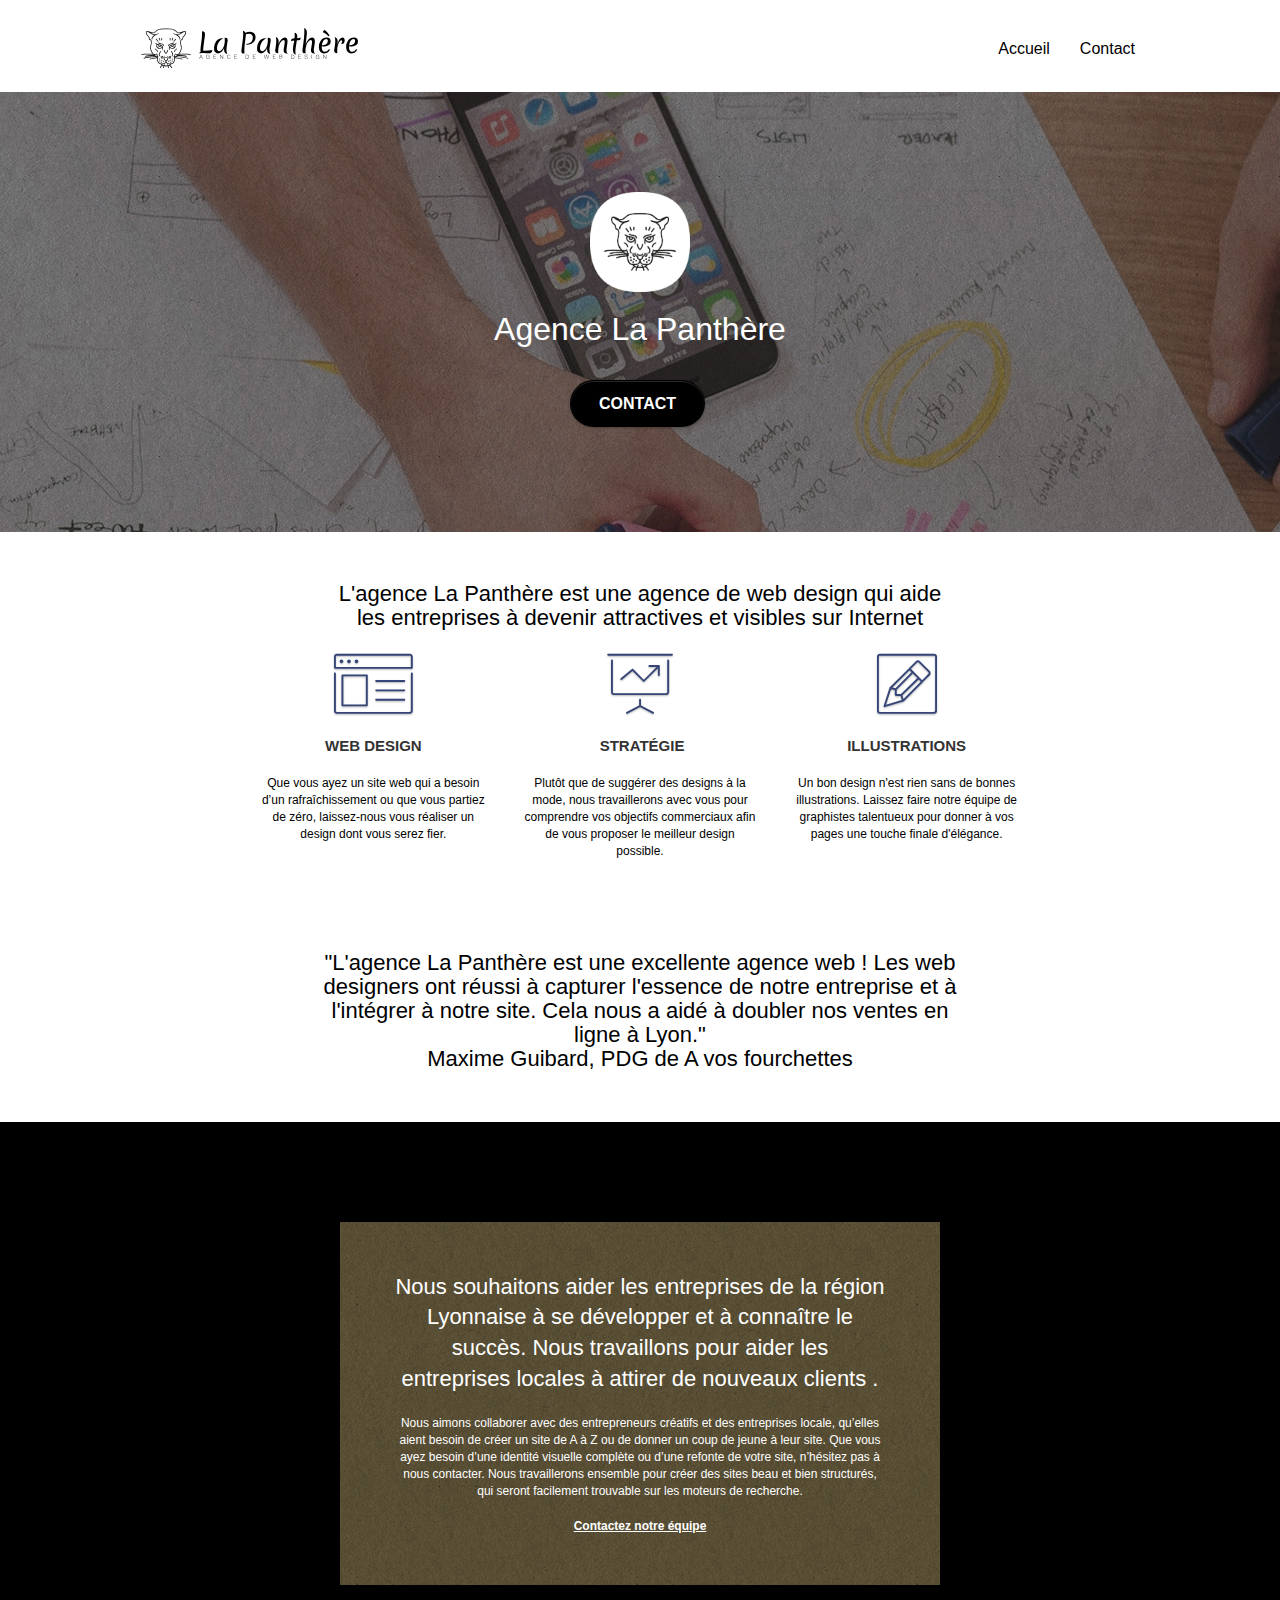
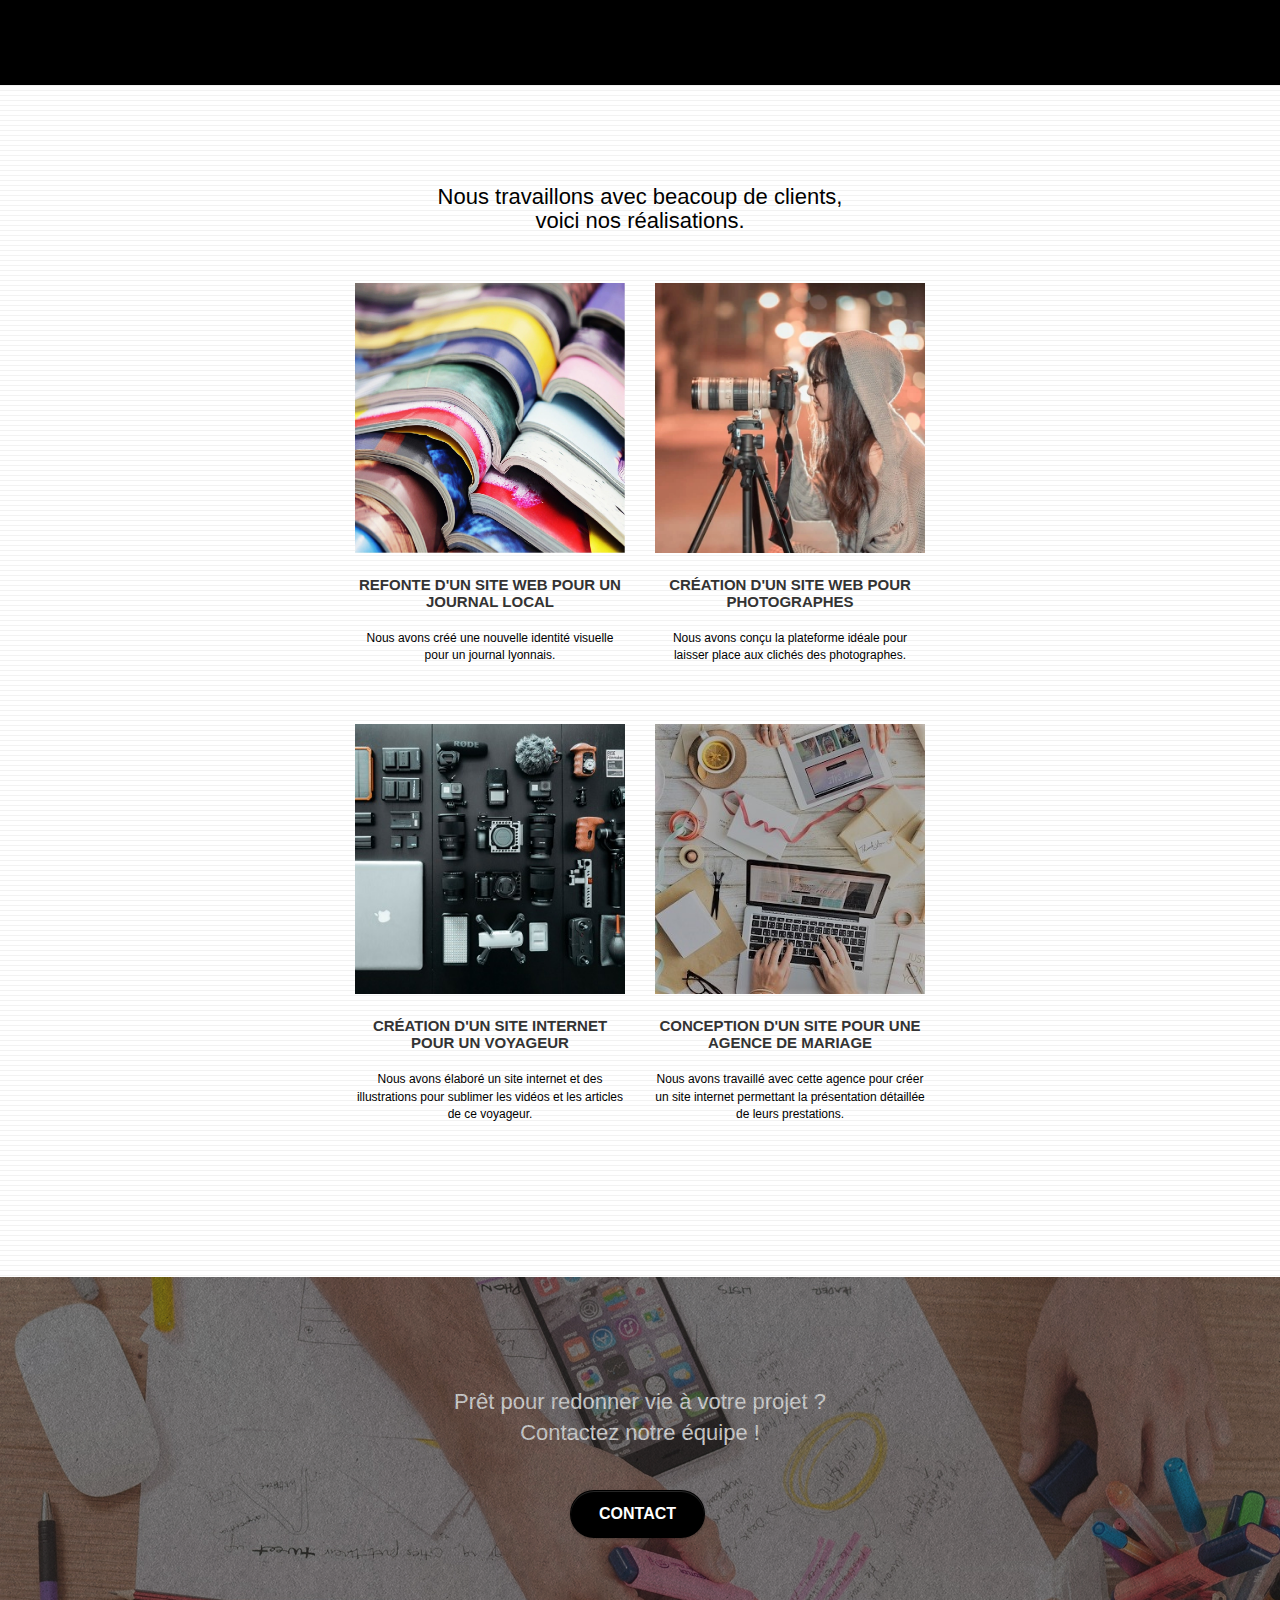
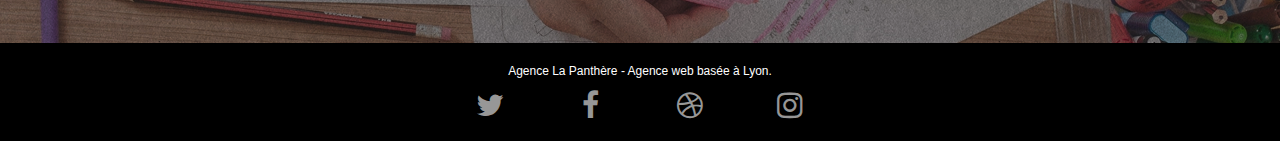
==== commit 6b859e9f: "Modification - img webp" ====
--- a/index.html
+++ b/index.html
@@ -66,7 +66,7 @@
 	<div class="container bloc-lg">
 		<div class="row tight-width-whitespace">
 			<div class="col-sm-12">
-				<img src="img/img-compress/logo.png" class="center-block image-resize-mode" width="100" alt="Agence La Panthère, agence web, création logo, lyon" />
+				<img src="img/logo.webp" class="center-block image-resize-mode" width="100" alt="Agence La Panthère, agence web, création logo, lyon" />
 				<h1 class="text-center hero-bloc-text tc-white ">
 					Agence La Panthère
 				</h1>
@@ -159,7 +159,7 @@
 		</div>
 		<div class="row tight-width-whitespace portfolio-row">
 			<div class="col-sm-6">
-				<a href="#" data-lightbox="img/img-compress/1.jpg" data-gallery-id="gallery-1" data-caption="Refonte d'un site web pour un journal local" data-frame="snapshot-lb"><img src="img/img-compress/1.jpg" alt="refonte site web journal" class="img-responsive portfolio-thumb" /></a>
+				<a href="#" data-lightbox="img/1.webp" data-gallery-id="gallery-1" data-caption="Refonte d'un site web pour un journal local" data-frame="snapshot-lb"><img src="img/1.webp" alt="refonte site web journal" class="img-responsive portfolio-thumb" /></a>
 				<h3 class="mg-md text-center">
 					Refonte d'un site web pour un journal local
 				</h3>
@@ -168,7 +168,7 @@
 				</p>
 			</div>
 			<div class="col-sm-6">
-				<a href="#" data-lightbox="img/img-compress/2.jpg" data-gallery-id="gallery-1" data-caption="Création d'un site web pour photographes" data-frame="snapshot-lb"><img src="img/img-compress/2.jpg" class="img-responsive portfolio-thumb" alt="Création d'un site web pour photographes" /></a>
+				<a href="#" data-lightbox="img/2.webp" data-gallery-id="gallery-1" data-caption="Création d'un site web pour photographes" data-frame="snapshot-lb"><img src="img/2.webp" class="img-responsive portfolio-thumb" alt="Création d'un site web pour photographes" /></a>
 				<h3 class="mg-md text-center">
 					Création d'un site web pour photographes
 				</h3>
@@ -179,7 +179,7 @@
 		</div>
 		<div class="row tight-width-whitespace portfolio-row">
 			<div class="col-sm-6">
-				<a href="#" data-lightbox="img/img-compress/3.jpg" data-gallery-id="gallery-1" data-caption="Création d'un site internet pour un voyageur" data-frame="snapshot-lb"><img src="img/img-compress/3.jpg" class="img-responsive portfolio-thumb" alt="Création d'un site web pour voyageur"/></a>
+				<a href="#" data-lightbox="img/3.webp" data-gallery-id="gallery-1" data-caption="Création d'un site internet pour un voyageur" data-frame="snapshot-lb"><img src="img/3.webp" class="img-responsive portfolio-thumb" alt="Création d'un site web pour voyageur"/></a>
 				<h3 class="mg-md text-center">
 					Création d'un site internet pour un voyageur
 				</h3>
@@ -188,7 +188,7 @@
 				</p>
 			</div>
 			<div class="col-sm-6">
-				<a href="#" data-lightbox="img/img-compress/4.jpg" data-gallery-id="gallery-1" data-caption="Conception d'un site pour une agence de mariage" data-frame="snapshot-lb"><img src="img/img-compress/4.jpg" class="img-responsive portfolio-thumb" alt="Création d'un site web pour agence de mariage" /></a>
+				<a href="#" data-lightbox="img/4.webp" data-gallery-id="gallery-1" data-caption="Conception d'un site pour une agence de mariage" data-frame="snapshot-lb"><img src="img/4.webp" class="img-responsive portfolio-thumb" alt="Création d'un site web pour agence de mariage" /></a>
 				<h3 class="mg-md text-center">
 					Conception d'un site pour une agence de mariage
 				</h3>
--- a/style.css
+++ b/style.css
@@ -91,7 +91,7 @@
 }
 
 .texture-paper::before {
-    background: url("img/texture-paper.png");
+    background: url("img/texture-paper.webp");
     background-size: 280px 280px;
 }
 
@@ -811,19 +811,19 @@
 }
 
 .bg-dots-bg {
-    background-image: url("img/img-compress/dots-bg.png");
+    background-image: url("img/dots-bg.webp");
 }
 
 .bg-lines-h2-bg {
-    background-image: url("img/img-compress/lines-h2-bg.png");
+    background-image: url("img/lines-h2-bg.webp");
 }
 
 .bg-banniere {
-    background-image: url("img/img-compress/agence-la-panthere.jpg");
+    background-image: url("img/agence-la-panthere.webp");
 }
 
 .bg-presentation {
-    background-image: url("img/img-compress/image-de-presentation.jpg");
+    background-image: url("img/image-de-presentation.webp");
 }
 /*modif*/
 .h2--marge{
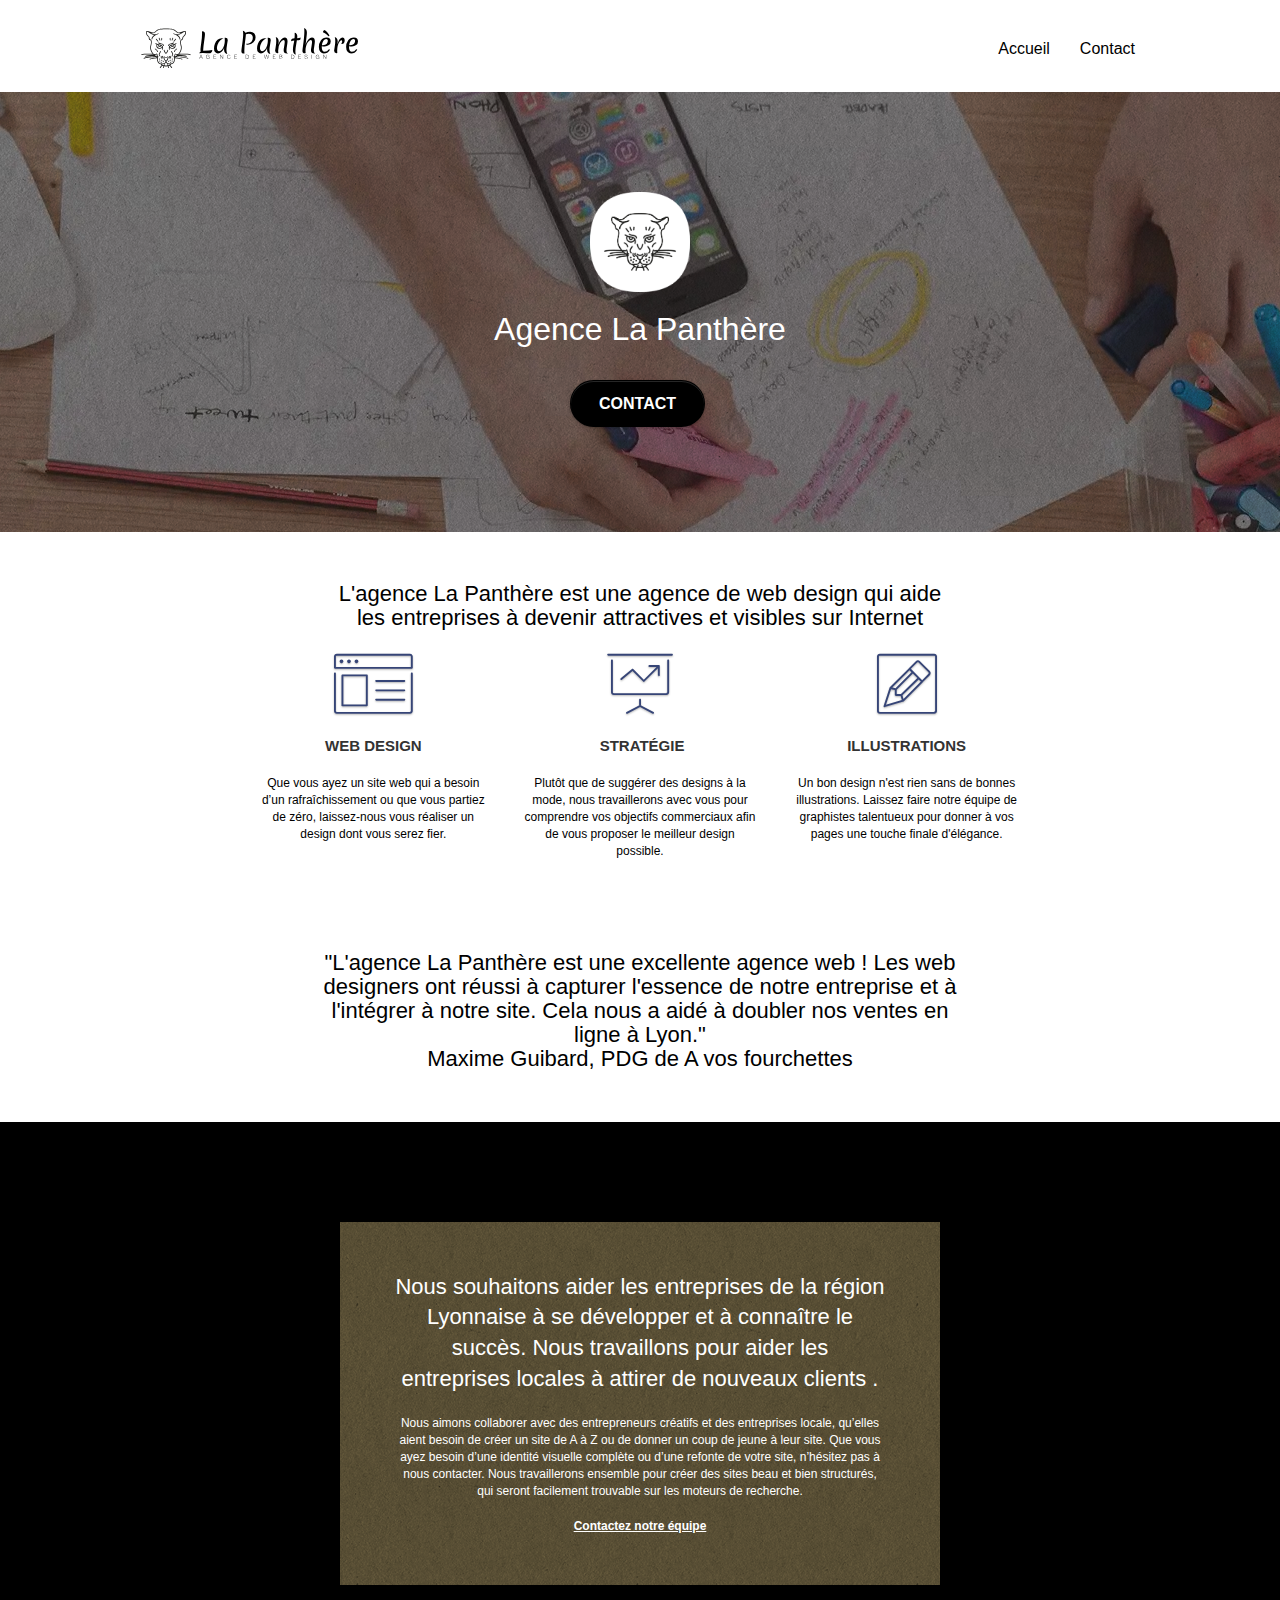
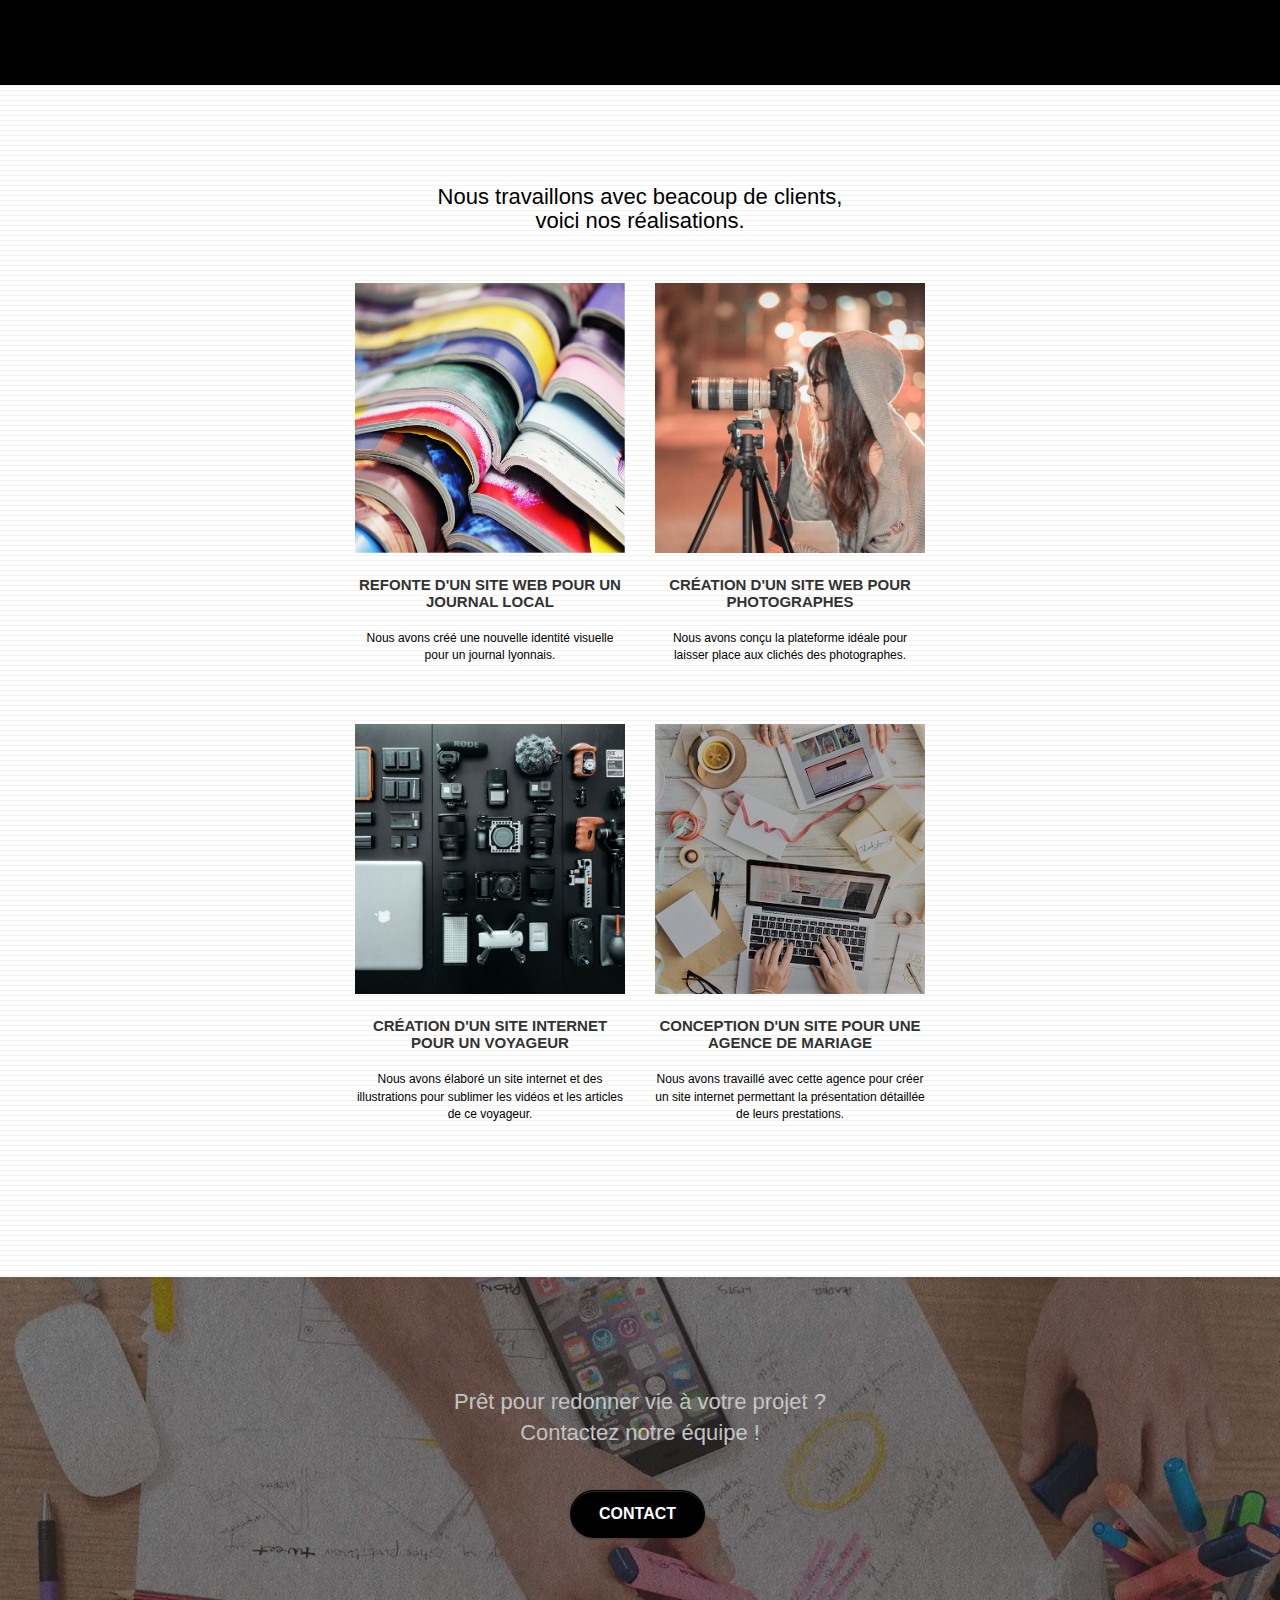
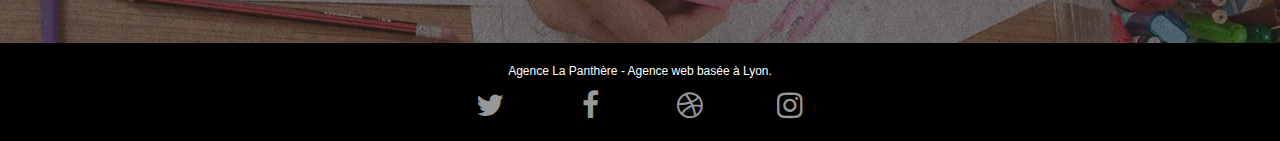
==== commit 79340712: "Modification - Preload img, resize img" ====
--- a/index.html
+++ b/index.html
@@ -6,6 +6,11 @@
     <meta name="viewport" content="width=device-width, initial-scale=1.0, viewport-fit=cover">
     <link rel="shortcut icon" type="image/png" href="favicon.jpg">
     
+	<link rel="preload" as="image" href="./img/agence-la-panthere.webp">
+	<link rel="preload" as="image" href="./img/image-de-presentation.webp">
+	<link rel="preload" as="image" href="./img/dots-bg.webp">
+	<link rel="preload" as="image" href="./img/texture-paper.webp">
+
 	<link rel="stylesheet" type="text/css" href="./css/bootstrap.css">
 	<link rel="stylesheet" type="text/css" href="style.css">
 	<link rel="stylesheet" type="text/css" href="./css/font-awesome.css">
